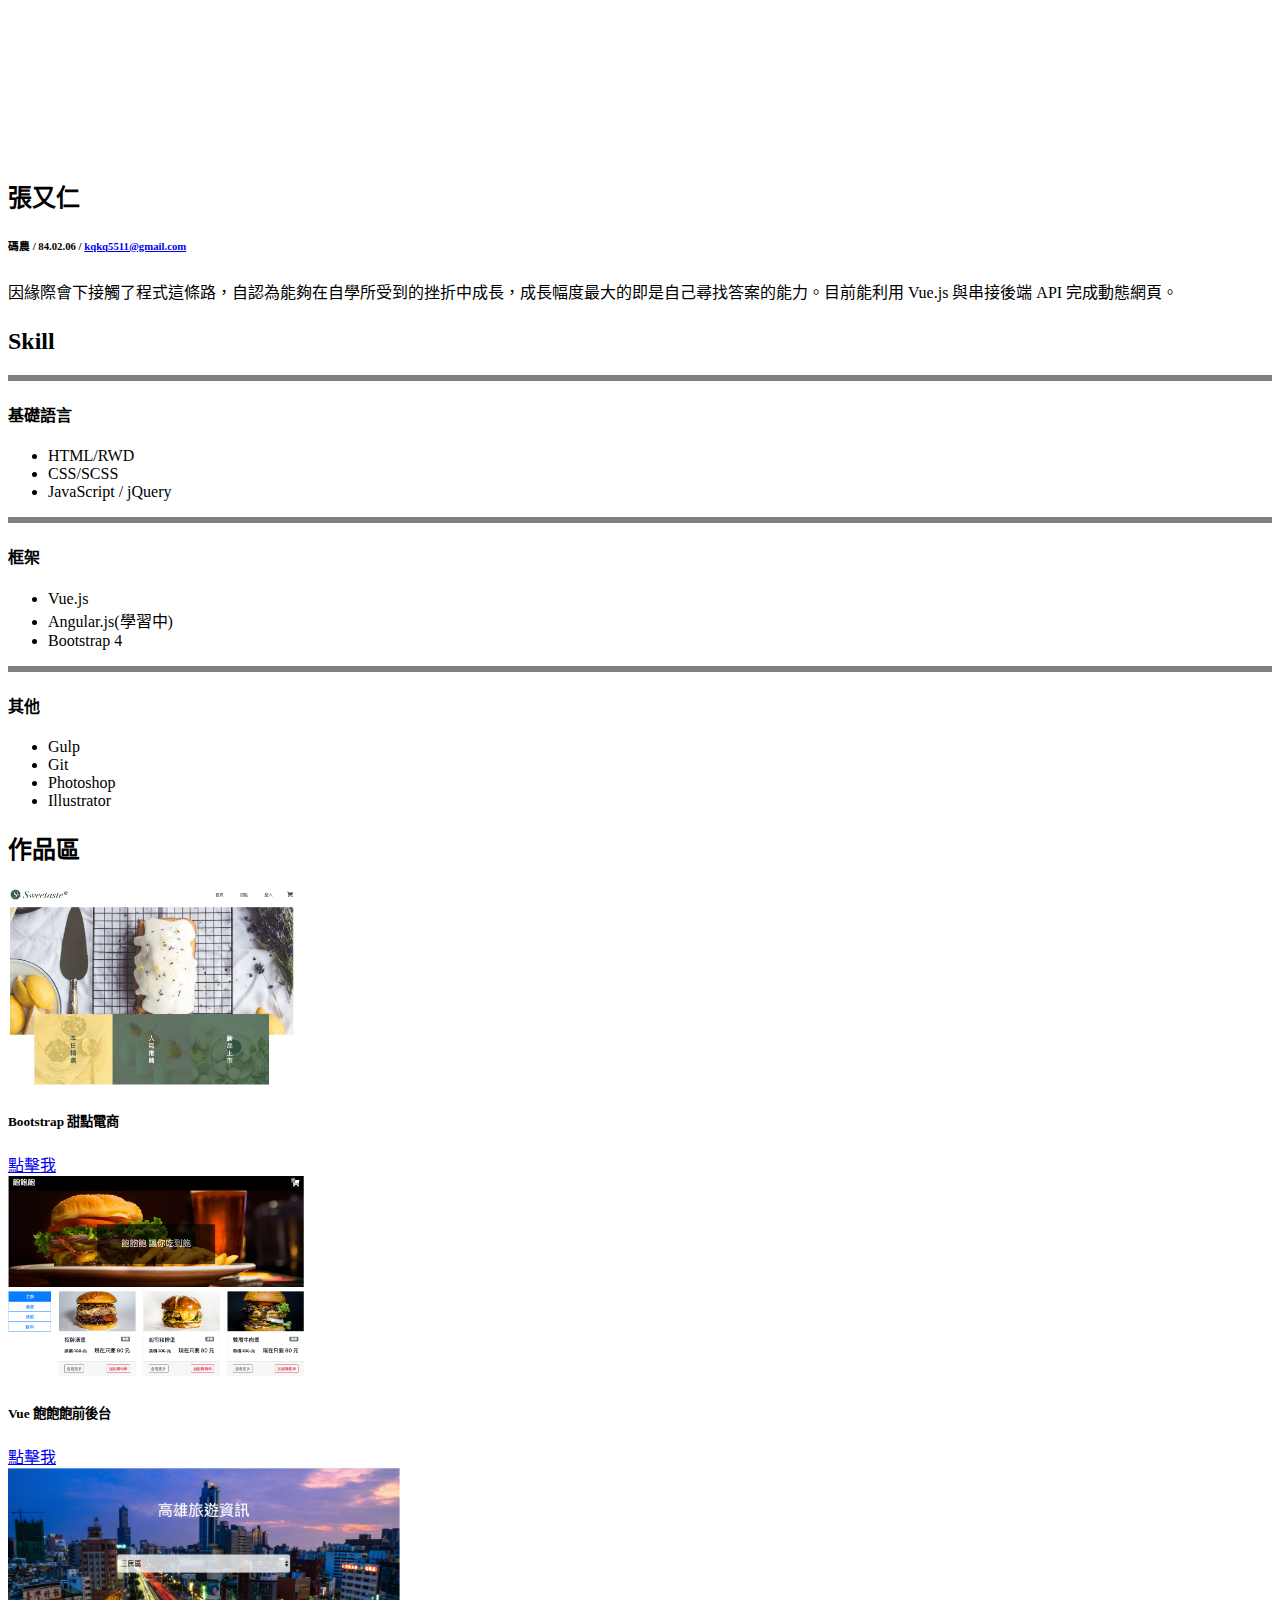
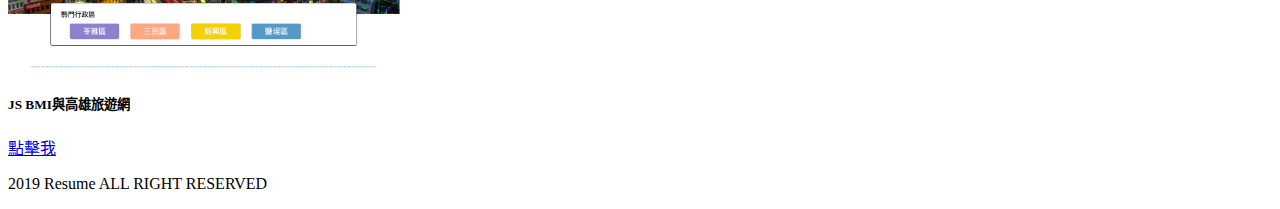
==== index.html @ ded86b37 "resume v1" ====
<!DOCTYPE html>
<html lang="zh-tw">
  <head>
    <meta charset="UTF-8" />
    <meta name="viewport" content="width=device-width, initial-scale=1.0" />
    <meta http-equiv="X-UA-Compatible" content="ie=edge" />
    <title>張又仁</title>
    <link
      rel="stylesheet"
      href="https://stackpath.bootstrapcdn.com/bootstrap/4.2.1/css/bootstrap.min.css"
      integrity="sha384-GJzZqFGwb1QTTN6wy59ffF1BuGJpLSa9DkKMp0DgiMDm4iYMj70gZWKYbI706tWS"
      crossorigin="anonymous"
    />
    <link rel="stylesheet" href="scss/all.css" />
  </head>
  <body>
    <div class="container py-5">
      <section class="m-auto">
        <div class="d-flex justify-content-center mb-3">
          <div class="img rounded-circle border"></div>
        </div>
        <h2 class="text-center mb-2">張又仁</h2>
        <h6 class="text-center mb-3">
          碼農 / 84.02.06 / <a href="#">kqkq5511@gmail.com</a>
        </h6>
        <article class="text-center w-50 m-auto ">
          因緣際會下接觸了程式這條路，自認為能夠在自學所受到的挫折中成長，成長幅度最大的即是自己尋找答案的能力。目前能利用
          Vue.js 與串接後端 API 完成動態網頁。
        </article>
      </section>
      <section class="mt-5 mb-3">
        <h2 class="mb-4">Skill</h2>
        <div class="row">
          <div class="col-4">
            <div class="py-3" style="border-top: 6px solid gray">
              <h4>基礎語言</h4>
              <ul>
                <li>HTML/RWD</li>
                <li>CSS/SCSS</li>
                <li>JavaScript / jQuery</li>
              </ul>
            </div>
          </div>
          <div class="col-4">
            <div class="py-3" style="border-top: 6px solid gray">
              <h4>框架</h4>
              <ul>
                <li>Vue.js</li>
                <li>Angular.js(學習中)</li>
                <li>Bootstrap 4</li>
              </ul>
            </div>
          </div>
          <div class="col-4">
            <div class="py-3" style="border-top: 6px solid gray">
              <h4>其他</h4>
              <ul>
                <li>Gulp</li>
                <li>Git</li>
                <li>Photoshop</li>
                <li>Illustrator</li>
              </ul>
            </div>
          </div>
        </div>
      </section>
      <section>
        <h2>作品區</h2>
        <div class="row">
          <div class="col-md-4">
            <div class="card">
              <img src="img/sweet.png" class="card-img-top" alt="..." style="height: 200px">
              <div class="card-body">
                <h5 class="card-title mb-4 text-center">Bootstrap 甜點電商</h5>
                <div class="text-right"><a href="#" class="btn btn-primary">點擊我</a></div> 
              </div>
            </div>
          </div>
          <div class="col-md-4">
               <div class="card">
              <img src="img/vue.png" class="card-img-top" alt="..." style="height: 200px">
              <div class="card-body">
                <h5 class="card-title mb-4 text-center">Vue 飽飽飽前後台</h5>
                <div class="text-right"><a href="#" class="btn btn-primary">點擊我</a></div> 
              </div>
            </div>
          </div>
          <div class="col-md-4">
               <div class="card">
              <img src="img/kaoshiung.png" class="card-img-top" alt="..." style="height: 200px">
              <div class="card-body">
                <h5 class="card-title mb-4 text-center">JS BMI與高雄旅遊網</h5>
                <div class="text-right"><a href="#" class="btn btn-primary">點擊我</a></div> 
              </div>
            </div>
          </div>
        </div>
      </section>
      <footer class="mt-5">
          <p class="text-center">2019 Resume ALL RIGHT RESERVED</p>
      </footer>
    </div>
  </body>
</html>
---- scss/all.css ----
article {
  line-height: 30px;
}

.img {
  background-image: url();
  background-position: center;
  background-size: cover;
  width: 150px;
  height: 150px;
}
/*# sourceMappingURL=all.css.map */
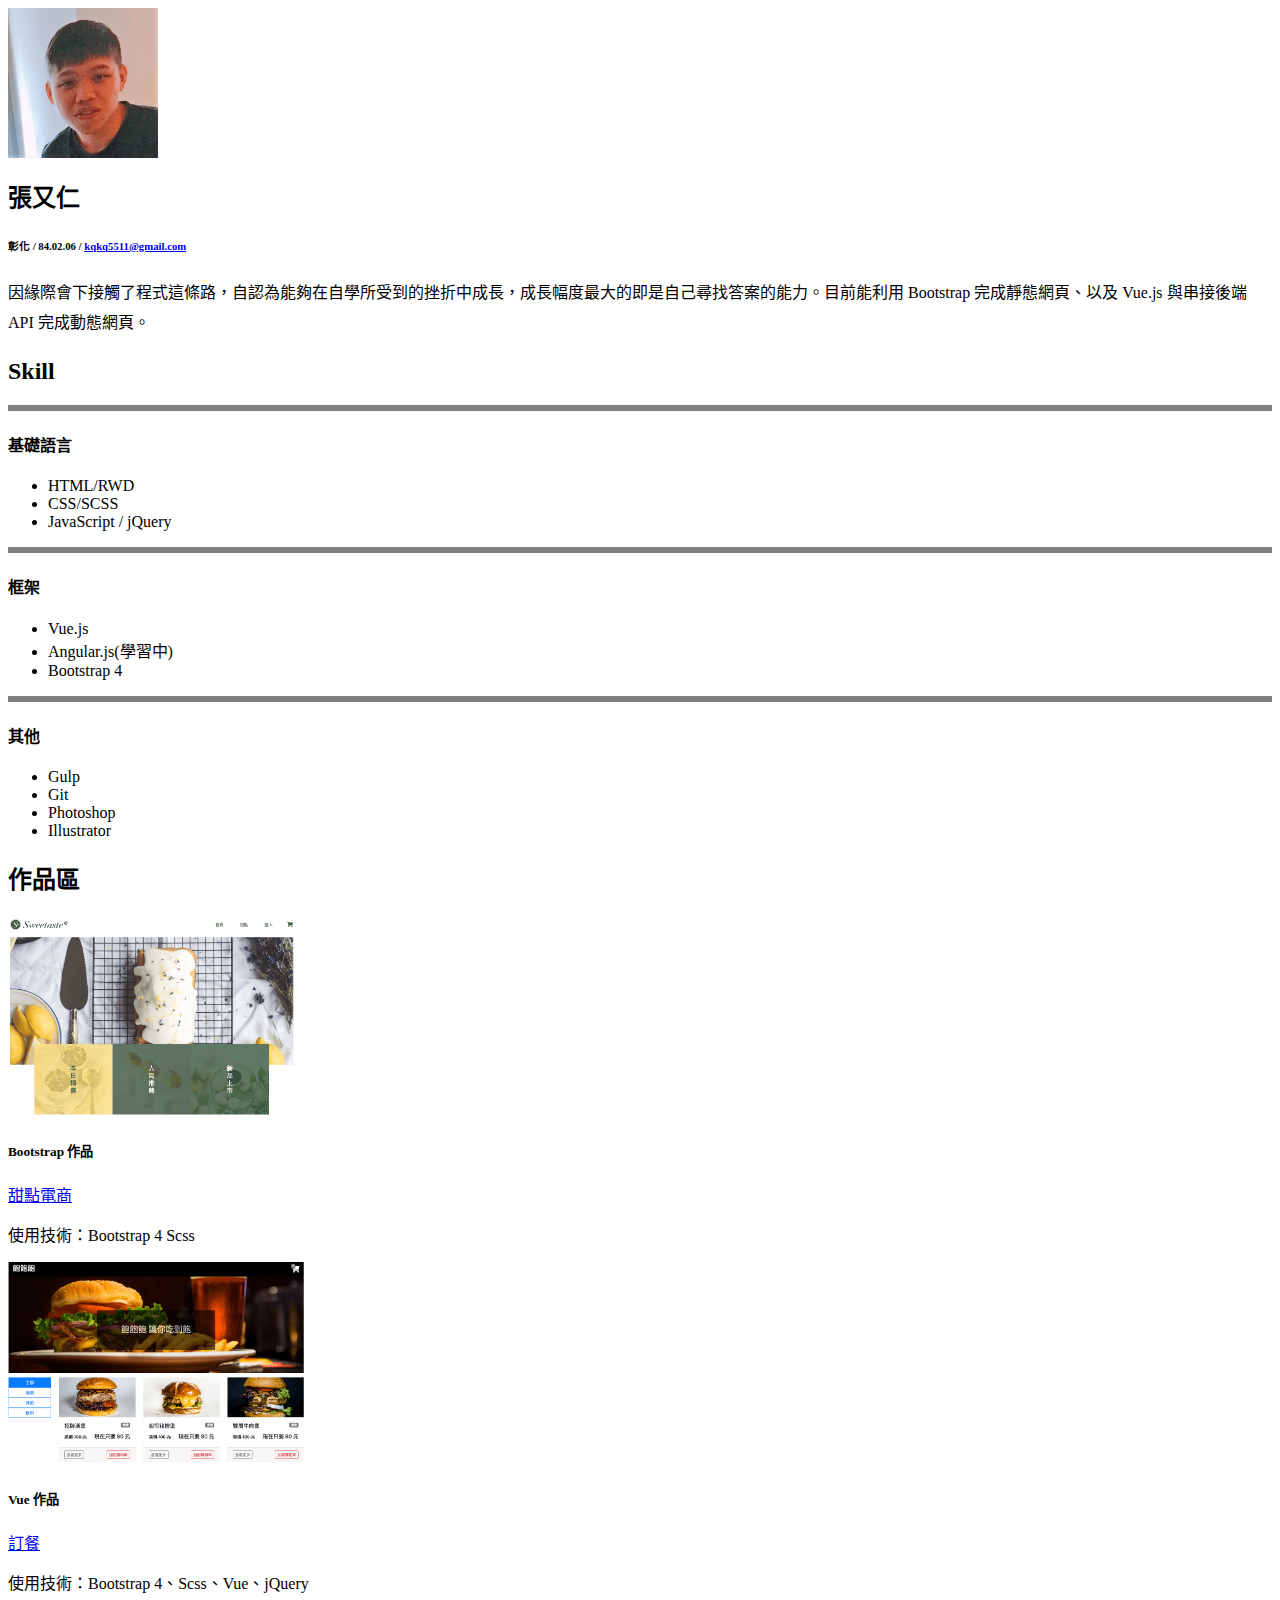
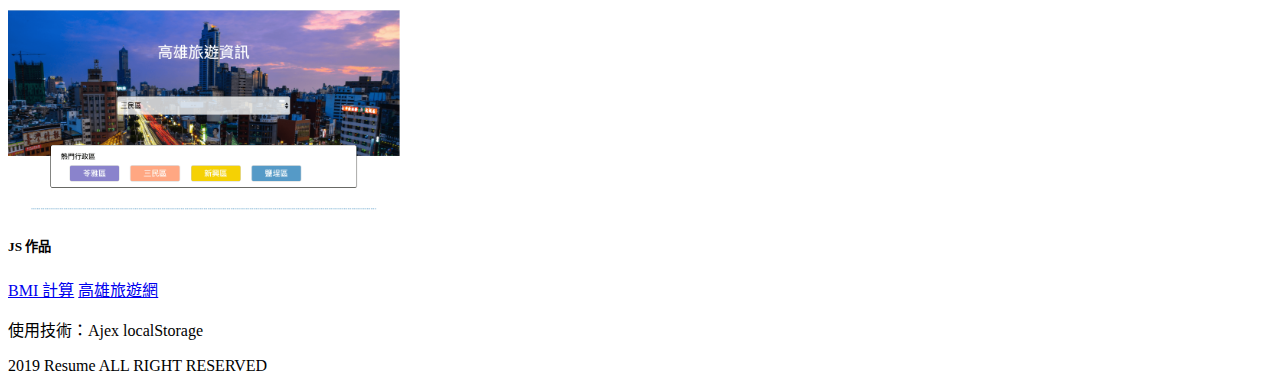
==== commit 3f82030b: "add link" ====
--- a/index.html
+++ b/index.html
@@ -21,10 +21,10 @@
         </div>
         <h2 class="text-center mb-2">張又仁</h2>
         <h6 class="text-center mb-3">
-          碼農 / 84.02.06 / <a href="#">kqkq5511@gmail.com</a>
+          彰化 / 84.02.06 / <a href="#">kqkq5511@gmail.com</a>
         </h6>
-        <article class="text-center w-50 m-auto ">
-          因緣際會下接觸了程式這條路，自認為能夠在自學所受到的挫折中成長，成長幅度最大的即是自己尋找答案的能力。目前能利用
+        <article class="text-center w-50 m-auto">
+          因緣際會下接觸了程式這條路，自認為能夠在自學所受到的挫折中成長，成長幅度最大的即是自己尋找答案的能力。目前能利用 Bootstrap 完成靜態網頁、以及
           Vue.js 與串接後端 API 完成動態網頁。
         </article>
       </section>
@@ -69,35 +69,68 @@
         <div class="row">
           <div class="col-md-4">
             <div class="card">
-              <img src="img/sweet.png" class="card-img-top" alt="..." style="height: 200px">
+              <img
+                src="img/sweet.png"
+                class="card-img-top"
+                alt="..."
+                style="height: 200px"
+              />
               <div class="card-body">
-                <h5 class="card-title mb-4 text-center">Bootstrap 甜點電商</h5>
-                <div class="text-right"><a href="#" class="btn btn-primary">點擊我</a></div> 
+                <h5 class="card-title mb-4 text-center">Bootstrap 作品</h5>
+                <div class="h5 text-center">
+                  <a
+                    href=" https://allen0206.github.io/bootstrap/"
+                    target="_blank"
+                    >甜點電商</a
+                  >
+                </div>
+                <p class="text-center">使用技術：Bootstrap 4 Scss</p>
               </div>
             </div>
           </div>
           <div class="col-md-4">
-               <div class="card">
-              <img src="img/vue.png" class="card-img-top" alt="..." style="height: 200px">
+            <div class="card">
+              <img
+                src="img/vue.png"
+                class="card-img-top"
+                alt="..."
+                style="height: 200px"
+              />
               <div class="card-body">
-                <h5 class="card-title mb-4 text-center">Vue 飽飽飽前後台</h5>
-                <div class="text-right"><a href="#" class="btn btn-primary">點擊我</a></div> 
+                <h5 class="card-title mb-4 text-center">Vue 作品</h5>
+                <div class="h5 text-center">
+                  <a href="#" target="_blank">訂餐</a>
+                </div>
+                <p class="text-center">使用技術：Bootstrap 4、Scss、Vue、jQuery</p>
               </div>
             </div>
           </div>
           <div class="col-md-4">
-               <div class="card">
-              <img src="img/kaoshiung.png" class="card-img-top" alt="..." style="height: 200px">
+            <div class="card">
+              <img
+                src="img/kaoshiung.png"
+                class="card-img-top"
+                alt="..."
+                style="height: 200px"
+              />
               <div class="card-body">
-                <h5 class="card-title mb-4 text-center">JS BMI與高雄旅遊網</h5>
-                <div class="text-right"><a href="#" class="btn btn-primary">點擊我</a></div> 
+                <h5 class="card-title mb-4 text-center">JS 作品</h5>
+                <div class="h5 text-center">
+                  <a href="pages/BMI作業/homework2.html" target="_blank"
+                    >BMI 計算</a
+                  >
+                  <a href="pages/高雄旅遊網作業/homework2.html" target="_blank"
+                    >高雄旅遊網</a
+                  >
+                </div>
+                <p class="text-center">使用技術：Ajex localStorage</p>
               </div>
             </div>
           </div>
         </div>
       </section>
       <footer class="mt-5">
-          <p class="text-center">2019 Resume ALL RIGHT RESERVED</p>
+        <p class="text-center">2019 Resume ALL RIGHT RESERVED</p>
       </footer>
     </div>
   </body>
--- a/scss/all.css
+++ b/scss/all.css
@@ -3,7 +3,7 @@
 }
 
 .img {
-  background-image: url();
+  background-image: url(../img/personal.png);
   background-position: center;
   background-size: cover;
   width: 150px;
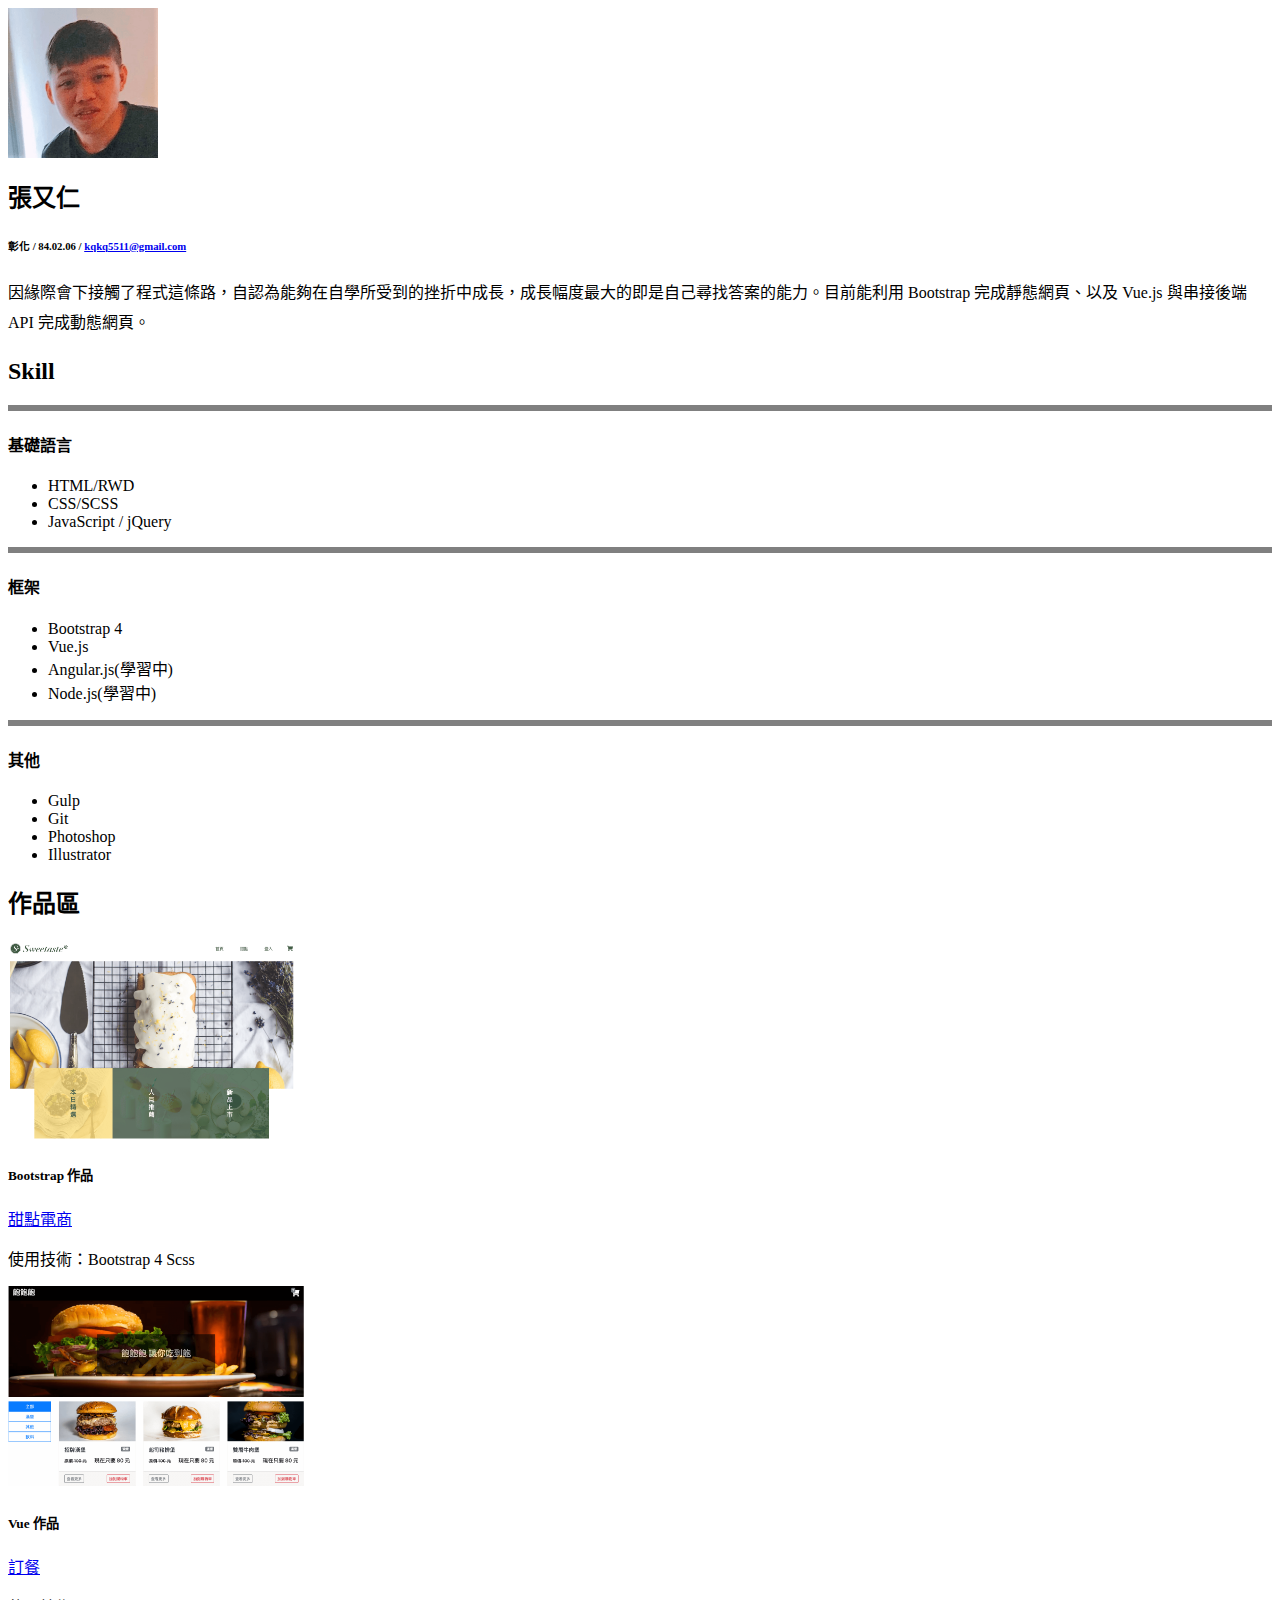
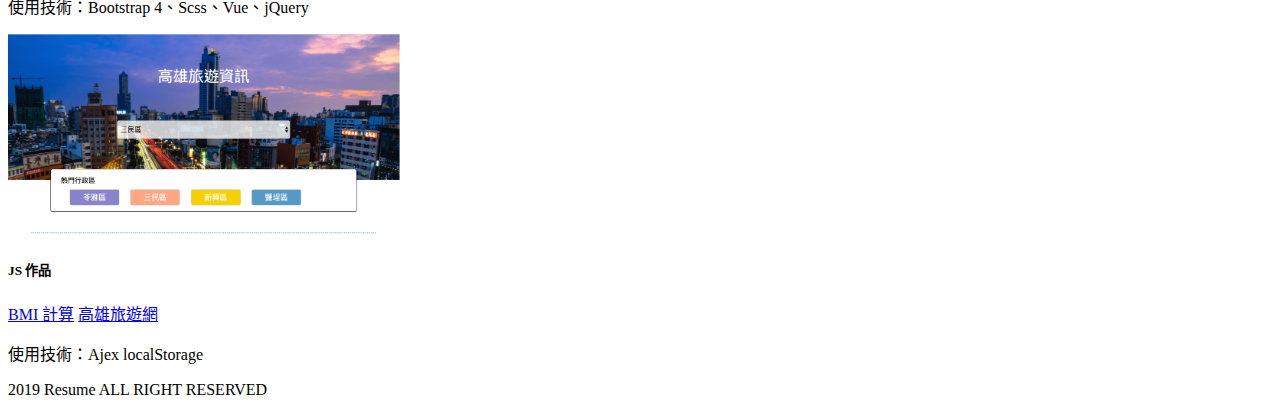
==== commit 654c53b2: "update" ====
--- a/index.html
+++ b/index.html
@@ -45,9 +45,10 @@
             <div class="py-3" style="border-top: 6px solid gray">
               <h4>框架</h4>
               <ul>
+                <li>Bootstrap 4</li>
                 <li>Vue.js</li>
                 <li>Angular.js(學習中)</li>
-                <li>Bootstrap 4</li>
+                <li>Node.js(學習中)</li>
               </ul>
             </div>
           </div>
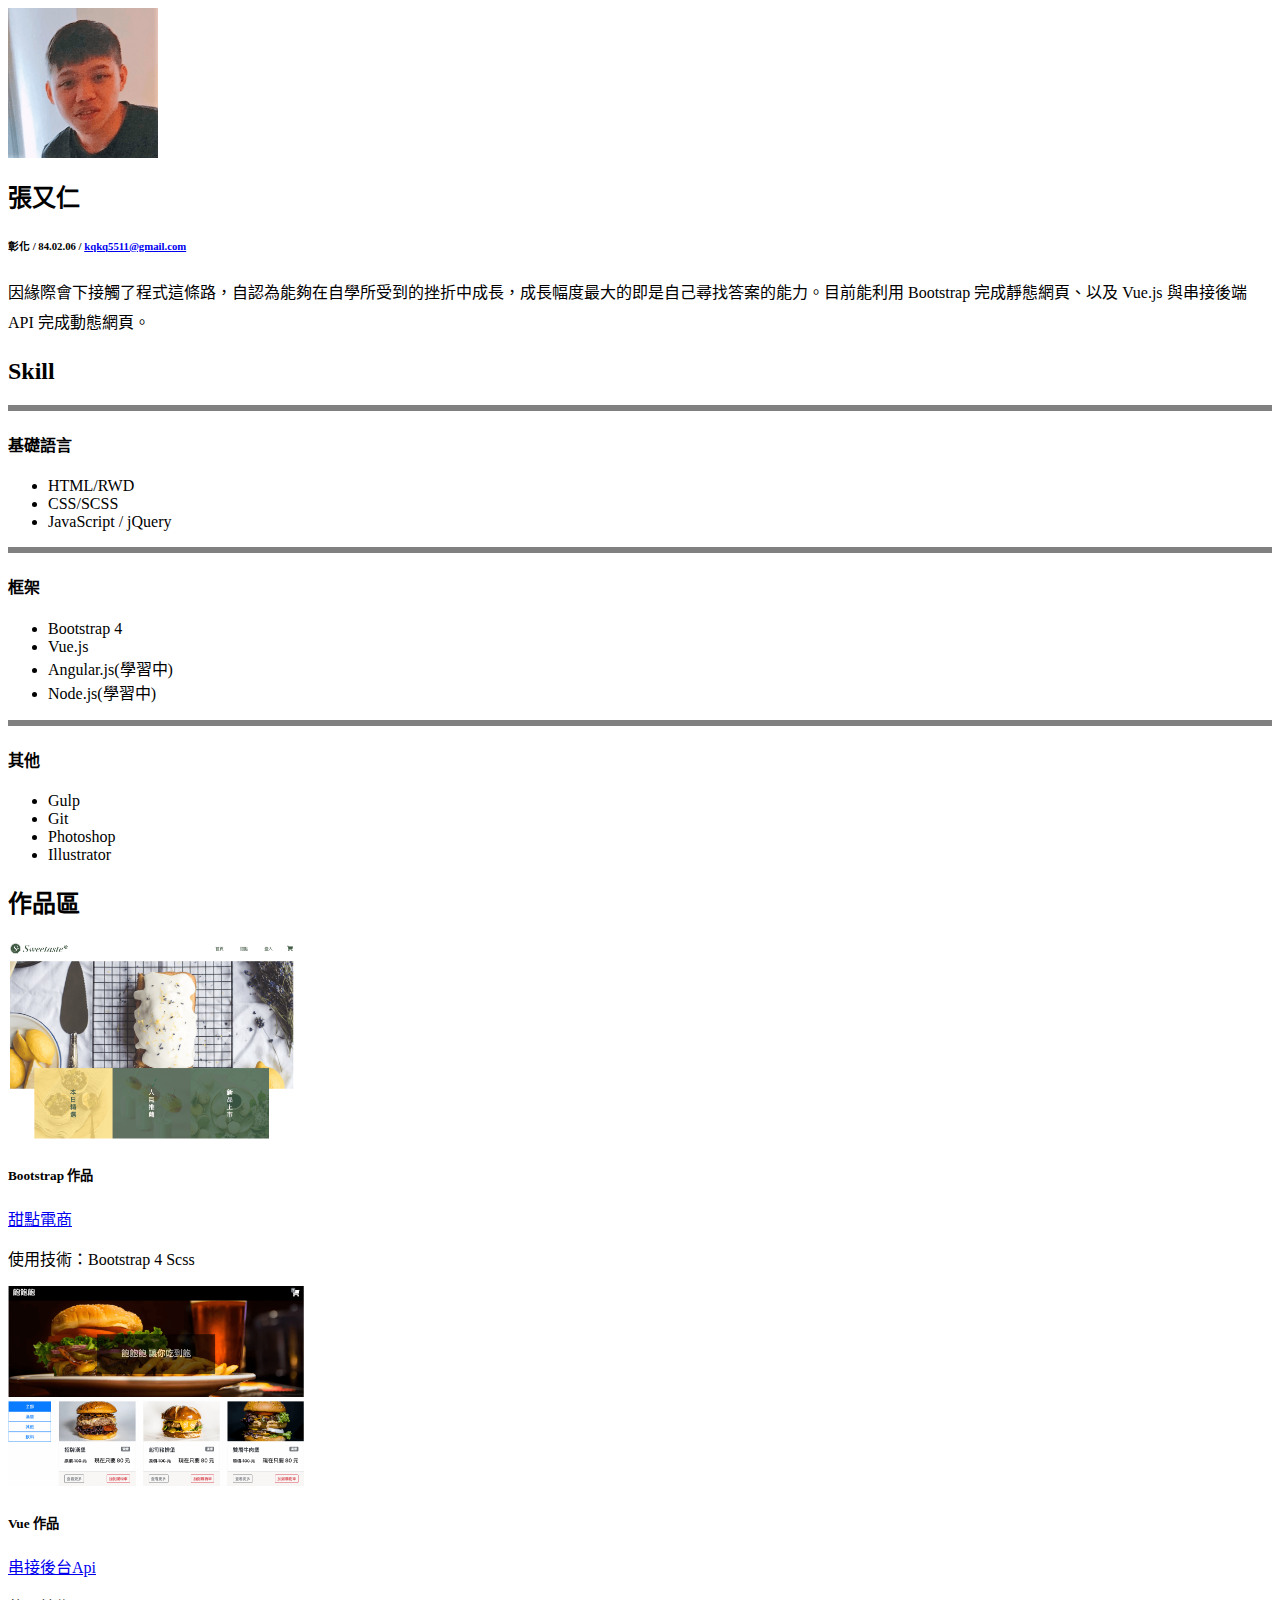
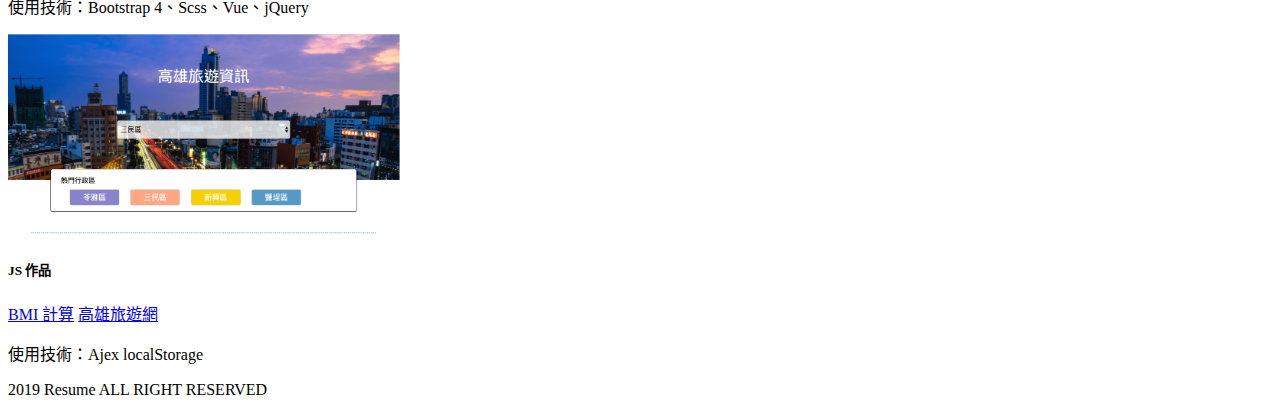
==== commit 28521583: "update" ====
--- a/index.html
+++ b/index.html
@@ -100,7 +100,7 @@
               <div class="card-body">
                 <h5 class="card-title mb-4 text-center">Vue 作品</h5>
                 <div class="h5 text-center">
-                  <a href="#" target="_blank">訂餐</a>
+                  <a href="#" target="_blank">串接後台Api</a>
                 </div>
                 <p class="text-center">使用技術：Bootstrap 4、Scss、Vue、jQuery</p>
               </div>
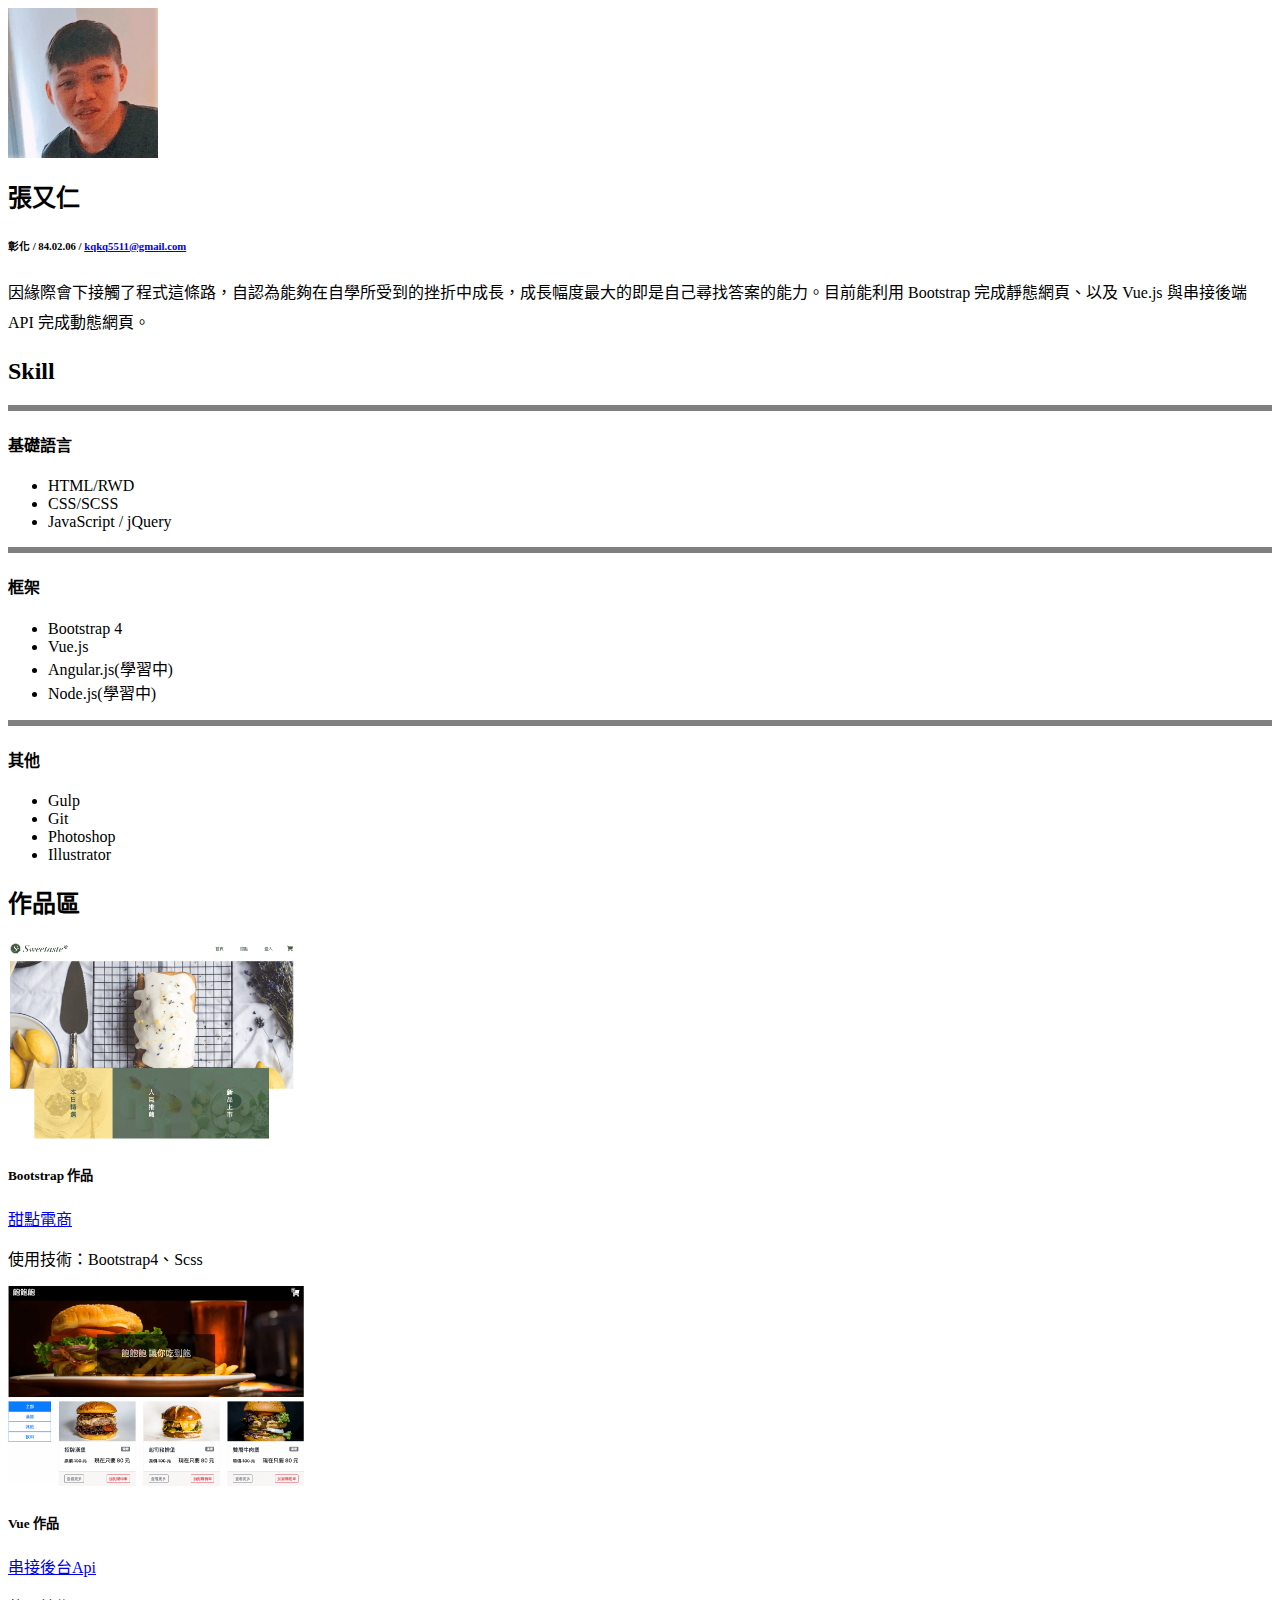
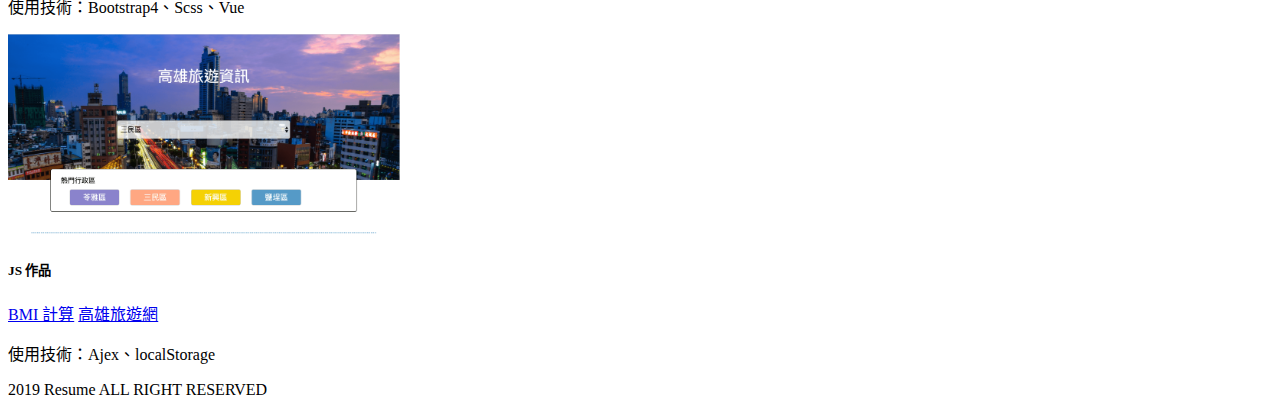
==== commit 35550ac5: "gitignore" ====
--- a/index.html
+++ b/index.html
@@ -85,7 +85,7 @@
                     >甜點電商</a
                   >
                 </div>
-                <p class="text-center">使用技術：Bootstrap 4 Scss</p>
+                <p class="text-center">使用技術：Bootstrap4、Scss</p>
               </div>
             </div>
           </div>
@@ -100,9 +100,9 @@
               <div class="card-body">
                 <h5 class="card-title mb-4 text-center">Vue 作品</h5>
                 <div class="h5 text-center">
-                  <a href="#" target="_blank">串接後台Api</a>
+                  <a href="https://allen0206.github.io/view/" target="_blank">串接後台Api</a>
                 </div>
-                <p class="text-center">使用技術：Bootstrap 4、Scss、Vue、jQuery</p>
+                <p class="text-center">使用技術：Bootstrap4、Scss、Vue</p>
               </div>
             </div>
           </div>
@@ -124,7 +124,7 @@
                     >高雄旅遊網</a
                   >
                 </div>
-                <p class="text-center">使用技術：Ajex localStorage</p>
+                <p class="text-center">使用技術：Ajex、localStorage</p>
               </div>
             </div>
           </div>
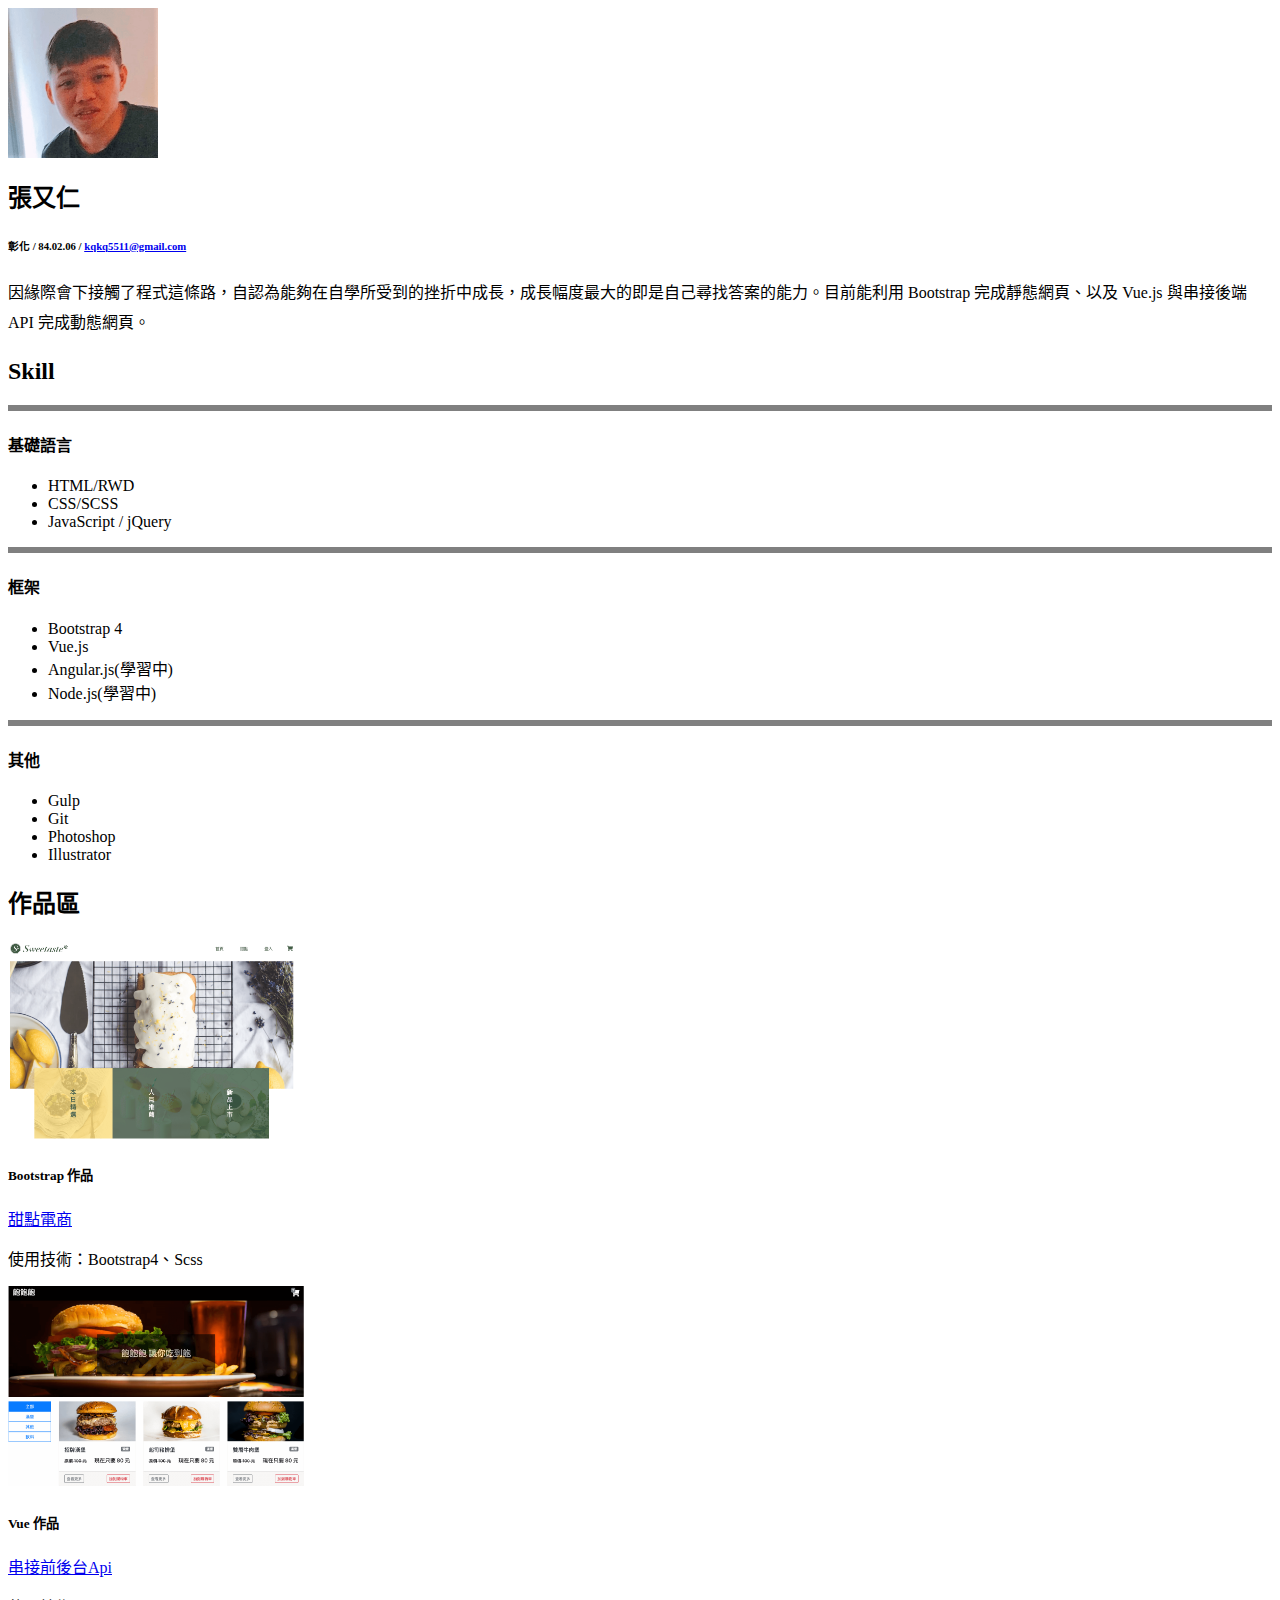
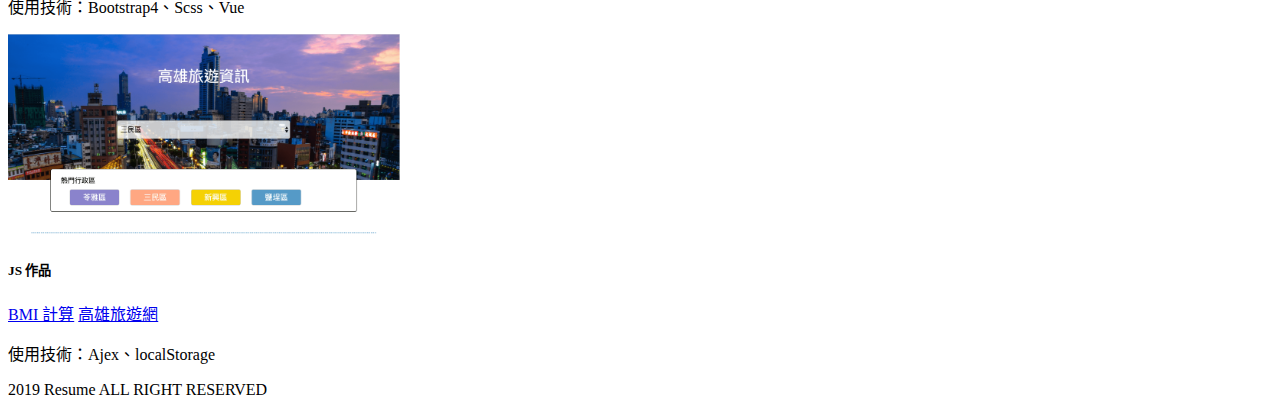
==== commit 049b7a60: "vue link" ====
--- a/index.html
+++ b/index.html
@@ -100,7 +100,7 @@
               <div class="card-body">
                 <h5 class="card-title mb-4 text-center">Vue 作品</h5>
                 <div class="h5 text-center">
-                  <a href="https://allen0206.github.io/view/" target="_blank">串接後台Api</a>
+                  <a href="https://allen0206.github.io/vue-api/" target="_blank">串接前後台Api</a>
                 </div>
                 <p class="text-center">使用技術：Bootstrap4、Scss、Vue</p>
               </div>
